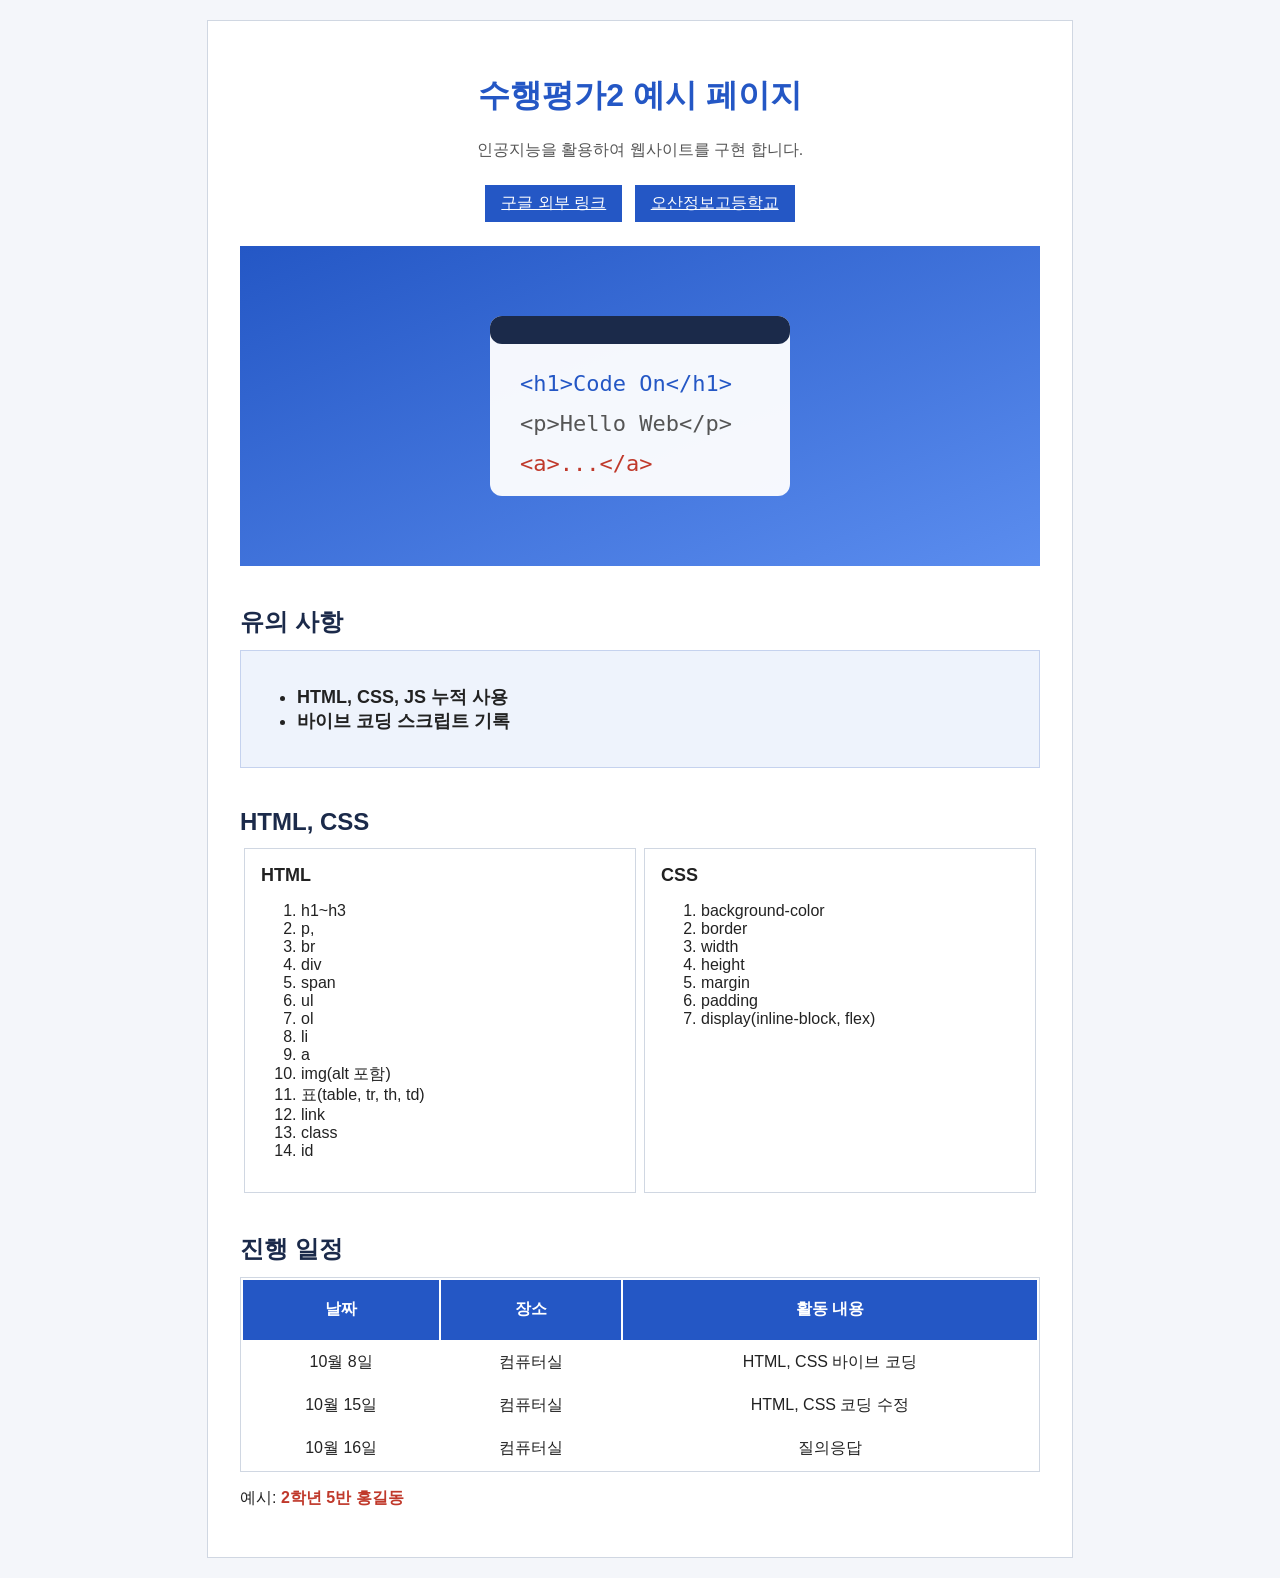
==== index.html @ e5790978 "Add files via upload" ====
<!DOCTYPE html>
<html lang="ko">

<head>
  <meta charset="UTF-8">
  <title>코딩 동아리 코드온</title>
  <link rel="stylesheet" href="style.css">
</head>

<body>
  <div id="wrap">
    <h1>수행평가2 예시 페이지</h1>
    <p class="intro">인공지능을 활용하여 웹사이트를 구현 합니다.<br></p>

    <div id="menu">
      <a class="link" href="https://google.com">구글 외부 링크</a>
      <a class="link" href="https://osani-h.goehs.kr/">오산정보고등학교</a>
    </div>

    <img class="photo" src="photo.svg" alt="코드온 동아리 활동 모습">

    <h2>유의 사항</h2>
    <div class="box">

      <h3>
        <ul>
          <li>HTML, CSS, JS 누적 사용</li>
          <li>바이브 코딩 스크립트 기록</li>
        </ul>
      </h3>
    </div>

    <h2>HTML, CSS</h2>
    <div id="cards">
      <div class="card">
        <h3>HTML</h3>
        <ol>
          <li>h1~h3</li>
          <li>p,</li>
          <li>br</li>
          <li>div</li>
          <li>span</li>
          <li>ul</li>
          <li>ol</li>
          <li>li</li>
          <li>a</li>
          <li>img(alt 포함)</li>
          <li>표(table, tr, th, td)</li>
          <li>link</li>
          <li>class</li>
          <li>id</li>
        </ol>
      </div>
      <div class="card">
        <h3>CSS</h3>
        <ol>
          <li>background-color</li>
          <li>border</li>
          <li>width</li>
          <li>height</li>
          <li>margin</li>
          <li>padding</li>

          <li>display(inline-block, flex)</li>
        </ol>
      </div>
    </div>

    <h2>진행 일정</h2>
    <table>
      <tr>
        <th>날짜</th>
        <th>장소</th>
        <th>활동 내용</th>
      </tr>
      <tr>
        <td>10월 8일</td>
        <td>컴퓨터실</td>
        <td>HTML, CSS 바이브 코딩</td>
      </tr>
      <tr>
        <td>10월 15일</td>
        <td>컴퓨터실</td>
        <td>HTML, CSS 코딩 수정</td>
      </tr>
      <tr>
        <td>10월 16일</td>
        <td>컴퓨터실</td>
        <td>질의응답</td>
      </tr>
    </table>

    <p>예시: <span class="point">2학년 5반 홍길동</span></p>
  </div>
</body>

</html>
---- style.css ----
body {
  font-family: sans-serif;
  color: #222222;
  background-color: #f4f6fa;
  margin: 0;
  padding: 20px;
}

#wrap {
  width: 800px;
  margin: 0 auto;
  padding: 32px;
  background-color: #ffffff;
  border: 1px solid #d0d7e2;
}

h1 {
  font-size: 32px;
  color: #2457c5;
  text-align: center;
}

h2 {
  font-size: 24px;
  color: #1b2a4a;
  margin: 40px 0 12px;
}

h3 {
  font-size: 18px;
  font-weight: bold;
  margin: 0 0 8px;
}

p {
  font-size: 16px;
}

.intro {
  text-align: center;
  color: #555555;
}

#menu {
  text-align: center;
  margin: 20px 0;
}

.link {
  display: inline-block;
  color: #ffffff;
  background-color: #2457c5;
  padding: 8px 16px;
  margin: 4px;
}

.photo {
  display: block;
  width: 100%;
}

.box {
  background-color: #eef3fc;
  border: 1px solid #c5d2ee;
  padding: 16px;
}

#cards {
  display: flex;
}

.card {
  width: 50%;
  border: 1px solid #d0d7e2;
  padding: 16px;
  margin: 0 4px;
}

table {
  width: 100%;
  border: 1px solid #d0d7e2;
}

th {
  height: 40px;
  color: #ffffff;
  background-color: #2457c5;
  padding: 10px;
}

td {
  text-align: center;
  padding: 10px;
}

.point {
  font-weight: bold;
  color: #c0392b;
}
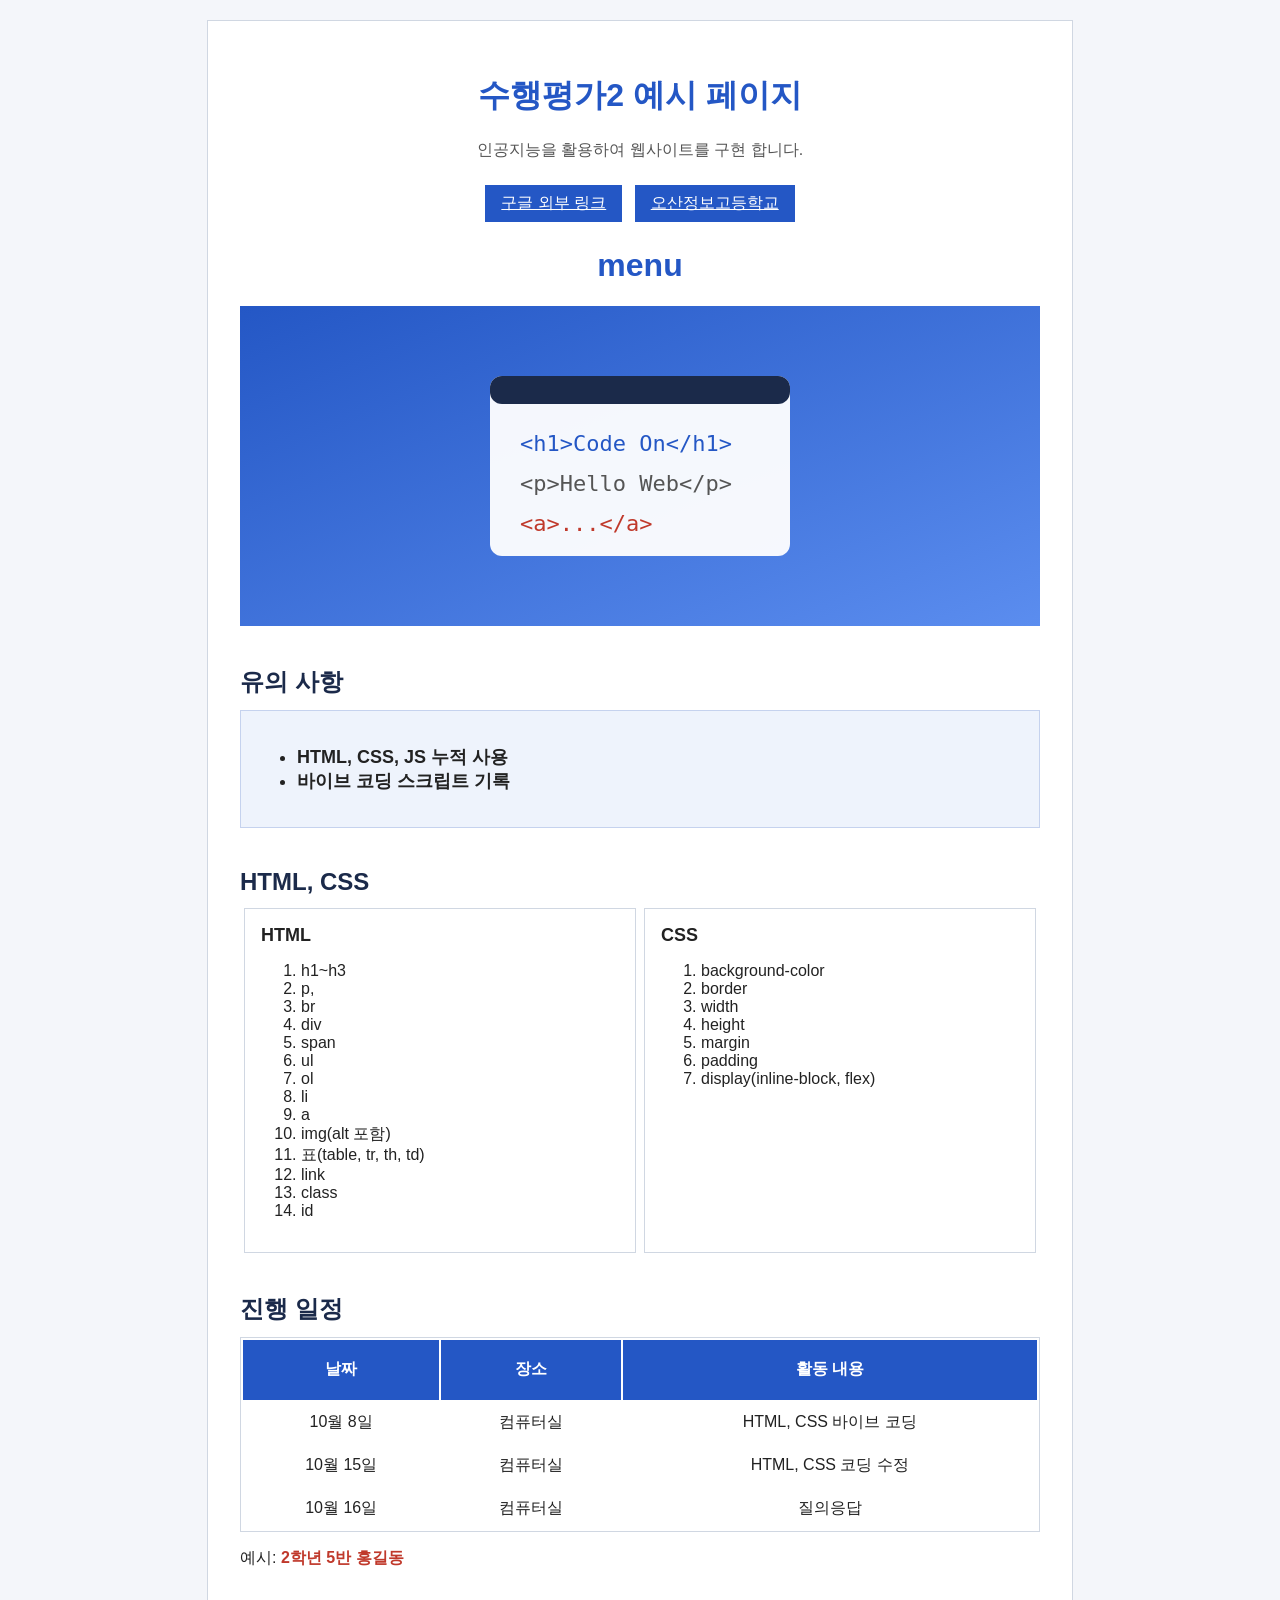
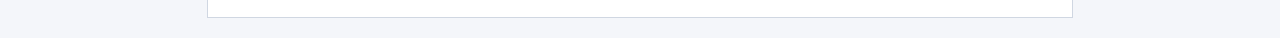
==== commit 29762481: "Update index.html" ====
--- a/index.html
+++ b/index.html
@@ -3,7 +3,7 @@
 
 <head>
   <meta charset="UTF-8">
-  <title>코딩 동아리 코드온</title>
+  <title>수행평가2 예시 페이지</title>
   <link rel="stylesheet" href="style.css">
 </head>
 
@@ -15,6 +15,7 @@
     <div id="menu">
       <a class="link" href="https://google.com">구글 외부 링크</a>
       <a class="link" href="https://osani-h.goehs.kr/">오산정보고등학교</a>
+      <h1>menu</h1>
     </div>
 
     <img class="photo" src="photo.svg" alt="코드온 동아리 활동 모습">
@@ -94,4 +95,4 @@
   </div>
 </body>
 
-</html>+</html>
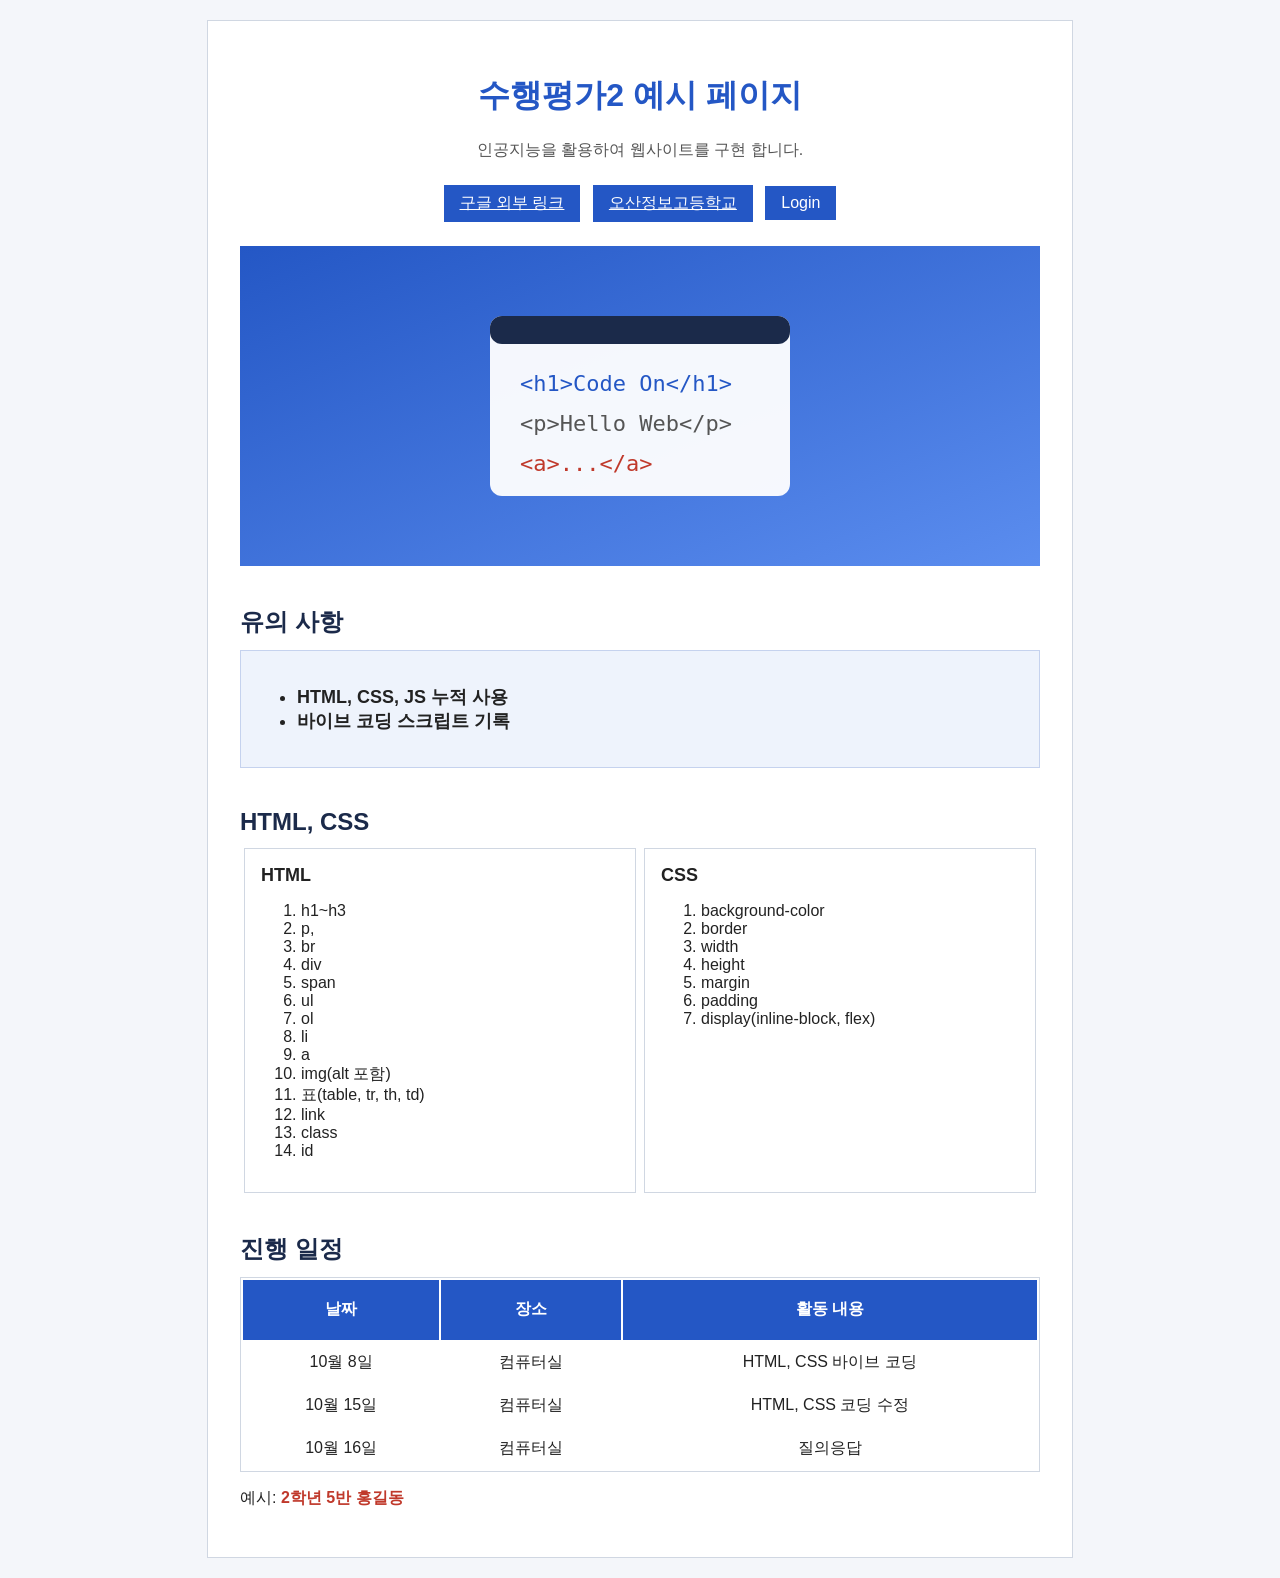
==== commit b4481795: "Update index.html" ====
--- a/index.html
+++ b/index.html
@@ -15,7 +15,7 @@
     <div id="menu">
       <a class="link" href="https://google.com">구글 외부 링크</a>
       <a class="link" href="https://osani-h.goehs.kr/">오산정보고등학교</a>
-      <h1>menu</h1>
+      <a class="link" id="login">Login</a>
     </div>
 
     <img class="photo" src="photo.svg" alt="코드온 동아리 활동 모습">
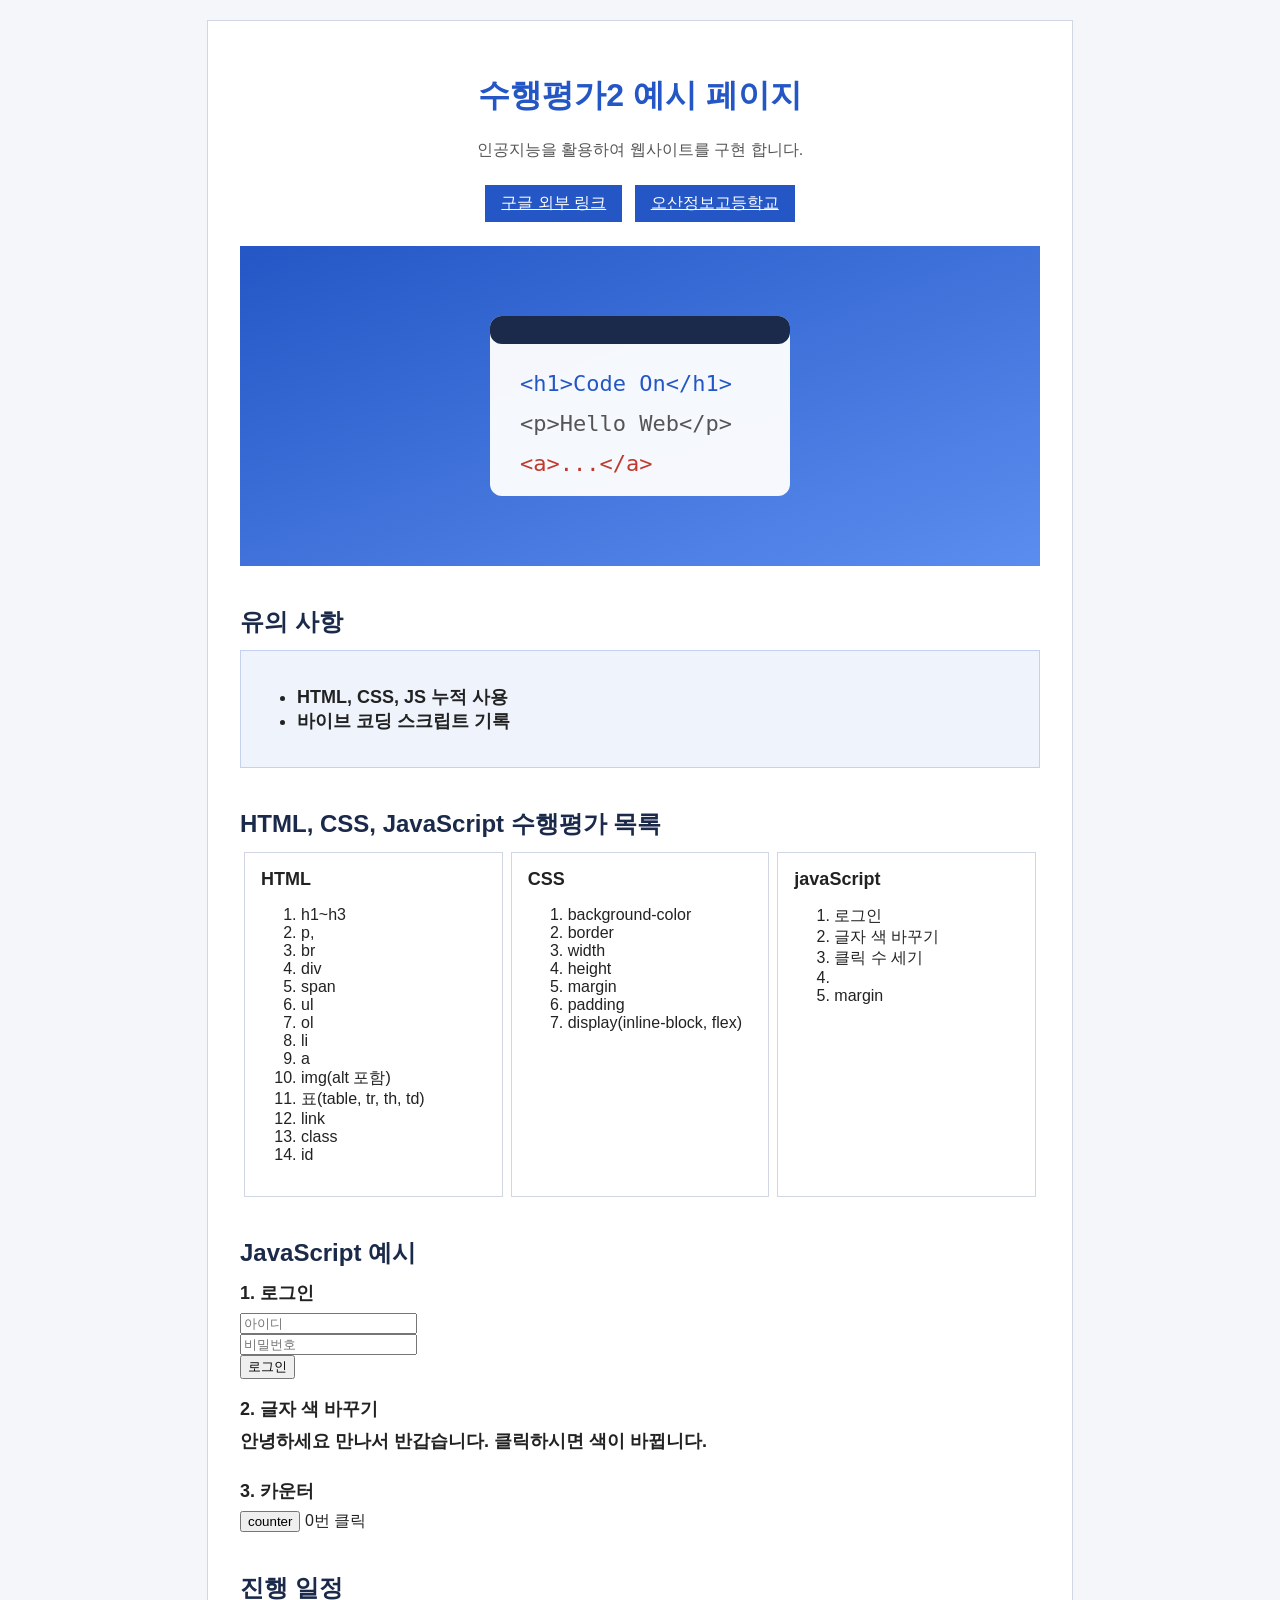
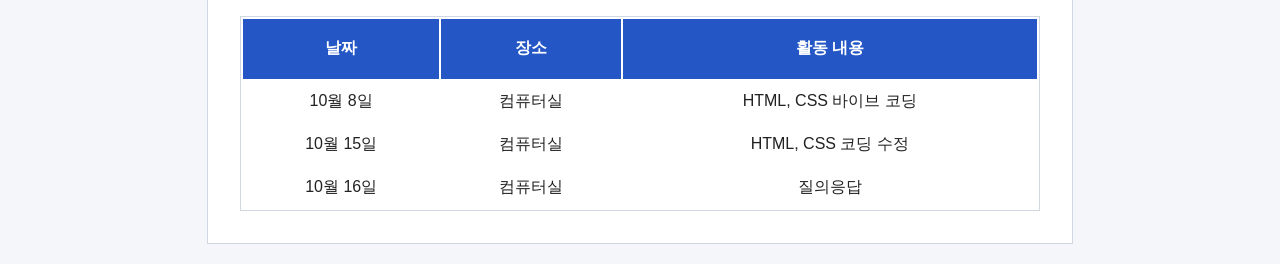
==== commit 82e19c76: "Update index.html" ====
--- a/index.html
+++ b/index.html
@@ -3,8 +3,9 @@
 
 <head>
   <meta charset="UTF-8">
-  <title>수행평가2 예시 페이지</title>
+  <title>수행평가2</title>
   <link rel="stylesheet" href="style.css">
+  <script src="script.js" defer></script>
 </head>
 
 <body>
@@ -15,7 +16,6 @@
     <div id="menu">
       <a class="link" href="https://google.com">구글 외부 링크</a>
       <a class="link" href="https://osani-h.goehs.kr/">오산정보고등학교</a>
-      <a class="link" id="login">Login</a>
     </div>
 
     <img class="photo" src="photo.svg" alt="코드온 동아리 활동 모습">
@@ -31,7 +31,7 @@
       </h3>
     </div>
 
-    <h2>HTML, CSS</h2>
+    <h2>HTML, CSS, JavaScript 수행평가 목록</h2>
     <div id="cards">
       <div class="card">
         <h3>HTML</h3>
@@ -61,11 +61,45 @@
           <li>height</li>
           <li>margin</li>
           <li>padding</li>
-
           <li>display(inline-block, flex)</li>
         </ol>
       </div>
+      <div class="card">
+        <h3>javaScript</h3>
+        <ol>
+          <li>로그인</li>
+          <li>글자 색 바꾸기</li>
+          <li>클릭 수 세기</li>
+          <li></li>
+          <li>margin</li>
+        </ol>
+      </div>
     </div>
+    <h2>JavaScript 예시</h2>
+
+
+    <h3>1. 로그인</h3>
+    <form id="loginForm">
+      <input type="text" id="user_Id" placeholder="아이디" required>
+      <BR>
+      <input type="password" id="user_Pw" placeholder="비밀번호" required>
+      <BR>
+      <button type="submit">로그인</button>
+    </form>
+    <br>
+    
+    
+    <h3 id="textColor">2. 글자 색 바꾸기</h3>
+
+    <h3 id="text_message">안녕하세요 만나서 반갑습니다. 클릭하시면 색이 바뀝니다.</h3>
+
+    <br>
+    <h3>3. 카운터</h3>
+
+    <button id="counter">counter</button>
+    <label id="count_number">0번 클릭</label>
+
+    <p id="number"></p>
 
     <h2>진행 일정</h2>
     <table>
@@ -90,8 +124,6 @@
         <td>질의응답</td>
       </tr>
     </table>
-
-    <p>예시: <span class="point">2학년 5반 홍길동</span></p>
   </div>
 </body>
 
